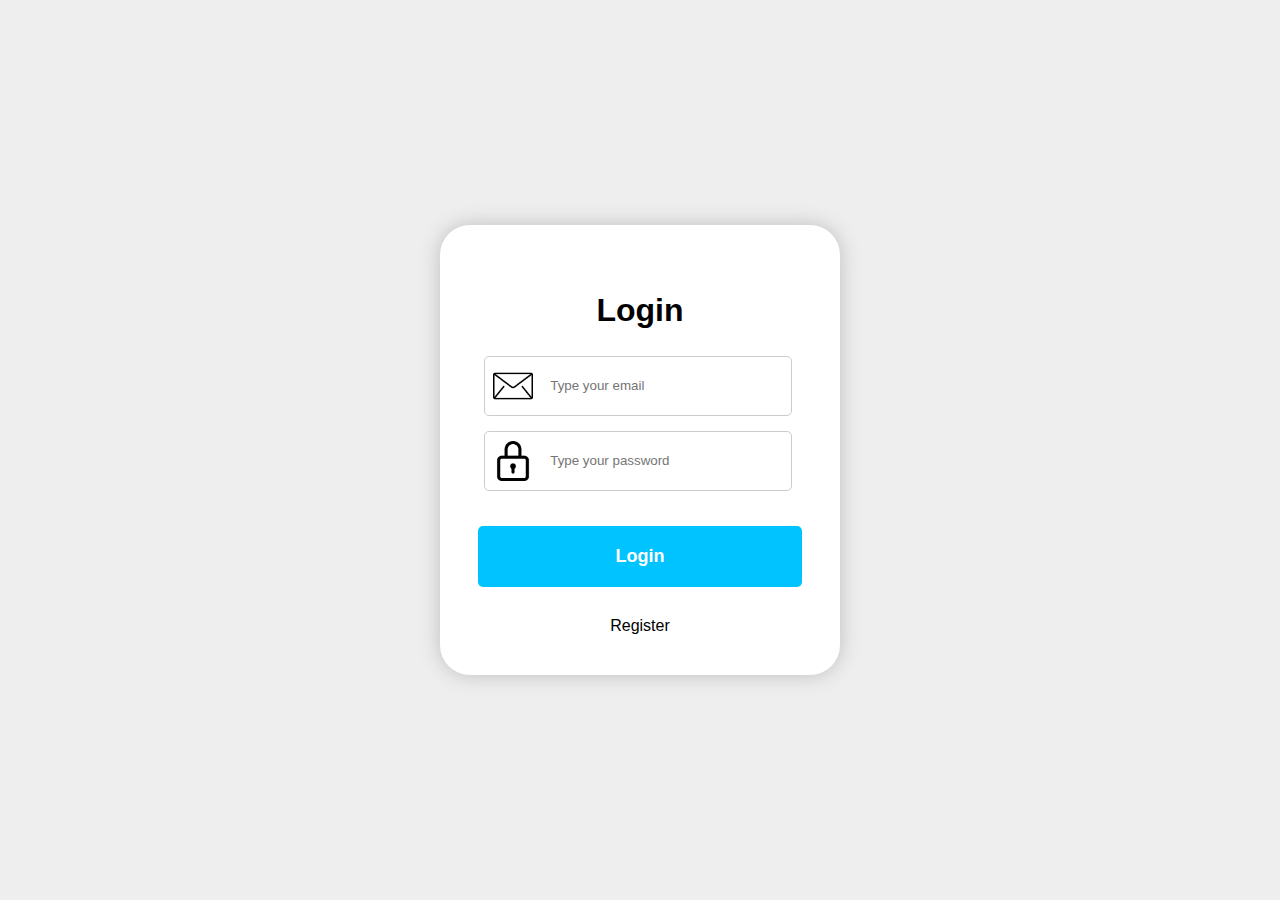
==== CompleteLoginSystem/index.html @ e572d211 "Login System front" ====
<!DOCTYPE html>
<html lang="en">
<head>
    <meta charset="UTF-8">
    <meta http-equiv="X-UA-Compatible" content="IE=edge">
    <meta name="viewport" content="width=device-width, initial-scale=1.0">
    <title>Login</title>
    <link href="css/style.css" rel="stylesheet">
</head>
<body>
    <form>
        <h2>Login</h2>

        <div class="input-group">
            <img class="input-icon" src="img/mail.png">
            <input type="email" placeholder="Type your email">
        </div>

        <div class="input-group">
            <img class="input-icon" src="img/password.png">
            <input type="password" placeholder="Type your password">
        </div>
    
        <button class="btn-blue" type="submit">Login</button>
        <a href="registration.html">Register</a>

    </form>
</body>
</html>
---- CompleteLoginSystem/css/style.css ----
* {
    box-sizing: border-box;

}

body {
    display: flex;
    flex-flow: row wrap;
    justify-content: center;
    align-items: center;
    background: #eeeeee;
    margin: 0;
    width: 100vw;
    height: 100vh;
    font-family: Arial, Helvetica, sans-serif;
}

form {
    display: flex;
    flex-flow: row wrap;
    justify-content: center;
    align-items: center;
    max-width: 400px;
    padding: 40px 20px 20px;
    background: white;
    border-radius: 30px;
    box-shadow: 0px 0px 20px #bebebe;
}

h2 { 
    font-size: 2rem;
    width: 100%;
    text-align: center;
    font-weight: 900;
}

input {
    width: 95%;
    height: 60px;
    border-radius: 5px;
    border: 1px solid #ccc;
    margin-bottom: 15px;
    margin-left: 2%;
    padding-left: 20%;
}

input:focus{
    outline-color: #00c3ff;
}

.btn-blue{
    width: 90%;
    padding: 20px;
    margin: 20px 0px 20px 0px;
    cursor: pointer;
    background: #00c3ff;
    border: none;
    color: white;
    font-size: 18px;
    font-weight: bold;
    border-radius: 5px;
    transition: 0.5s ease;
}

.btn-blue:hover{
    background: #038b;
}

a{
    text-decoration: none;
    margin-top: 10px;
    margin-bottom: 20px;
    color: black;
}

.link{
    color:#00c3ff;
    text-decoration: underline;
}

a:hover{
    color: #00c3ff
}

.input-group{
    width: 90%;
}

.input-icon{
    margin-top: 10px;
    margin-left: 15px;
    width: 40px;
    position: absolute;
}

input[type='checkbox']{
    display: inline-block;
    height: 20px;
    margin-top: 10px;
    padding-bottom: 10px;
    width: 5%;
    vertical-align: middle;
}

label{
    display: inline-block;
    width: 85%;
    font-size: 14px;
    margin-top: 10px;
    padding-bottom: 10px;
    cursor: pointer;
}
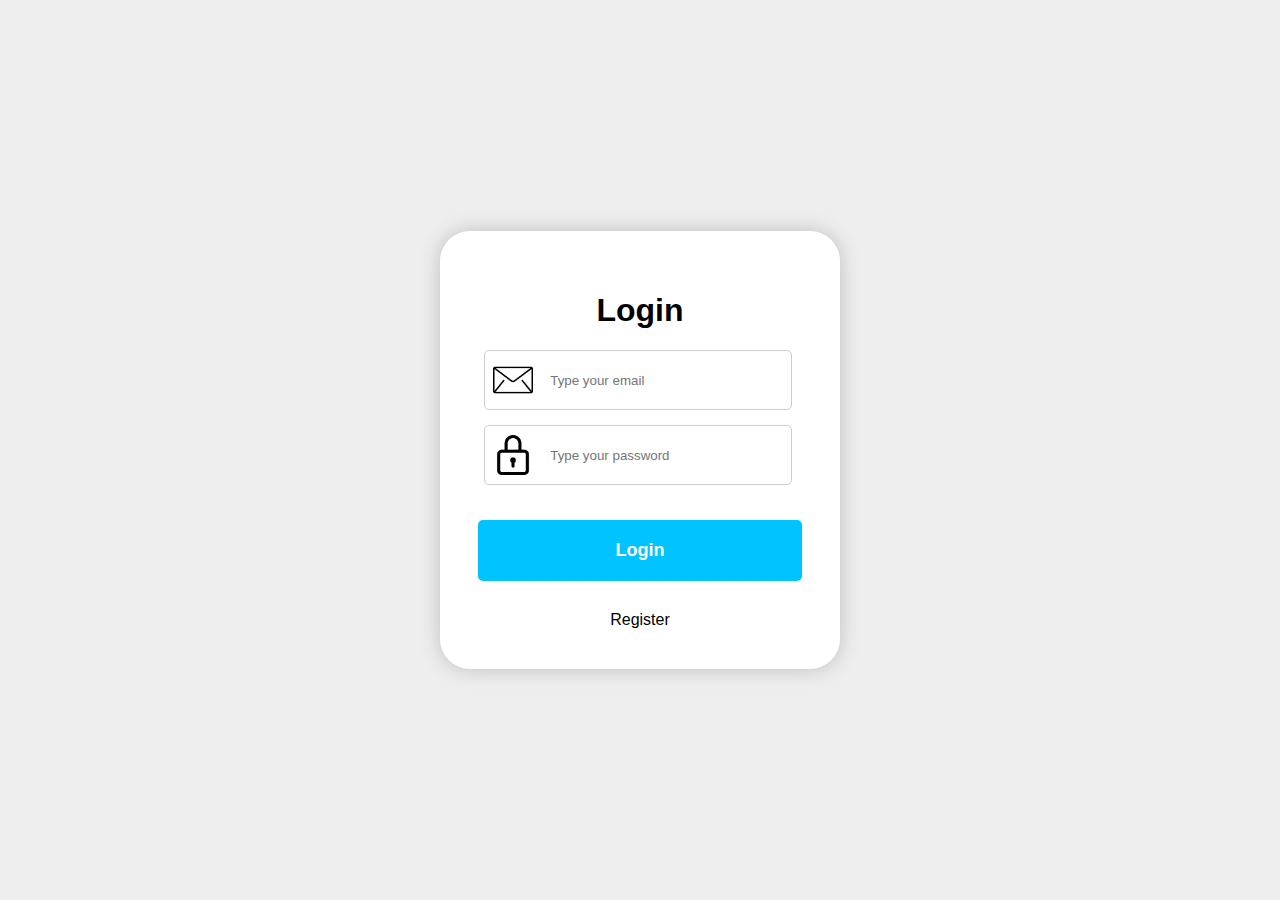
==== commit 3b1a83a5: "errors" ====
--- a/CompleteLoginSystem/index.html
+++ b/CompleteLoginSystem/index.html
@@ -9,7 +9,7 @@
 </head>
 <body>
     <form>
-        <h2>Login</h2>
+        <h1>Login</h1>
 
         <div class="input-group">
             <img class="input-icon" src="img/mail.png">
--- a/CompleteLoginSystem/css/style.css
+++ b/CompleteLoginSystem/css/style.css
@@ -27,7 +27,7 @@
     box-shadow: 0px 0px 20px #bebebe;
 }
 
-h2 { 
+h1 { 
     font-size: 2rem;
     width: 100%;
     text-align: center;
@@ -109,4 +109,24 @@
     margin-top: 10px;
     padding-bottom: 10px;
     cursor: pointer;
+}
+
+.general-error{
+    background: #c82a2a;
+    color: white;
+    font-weight: bold;
+    padding: 20px;
+    border-radius: 5px;
+    margin-bottom: 15px;
+}
+
+.error-input{
+    border: 1px solid #c82a2a;
+}
+
+.error{
+    color: #c82a2a;
+    text-align: center;
+    margin-bottom: 10px;
+    font-weight: bold;
 }